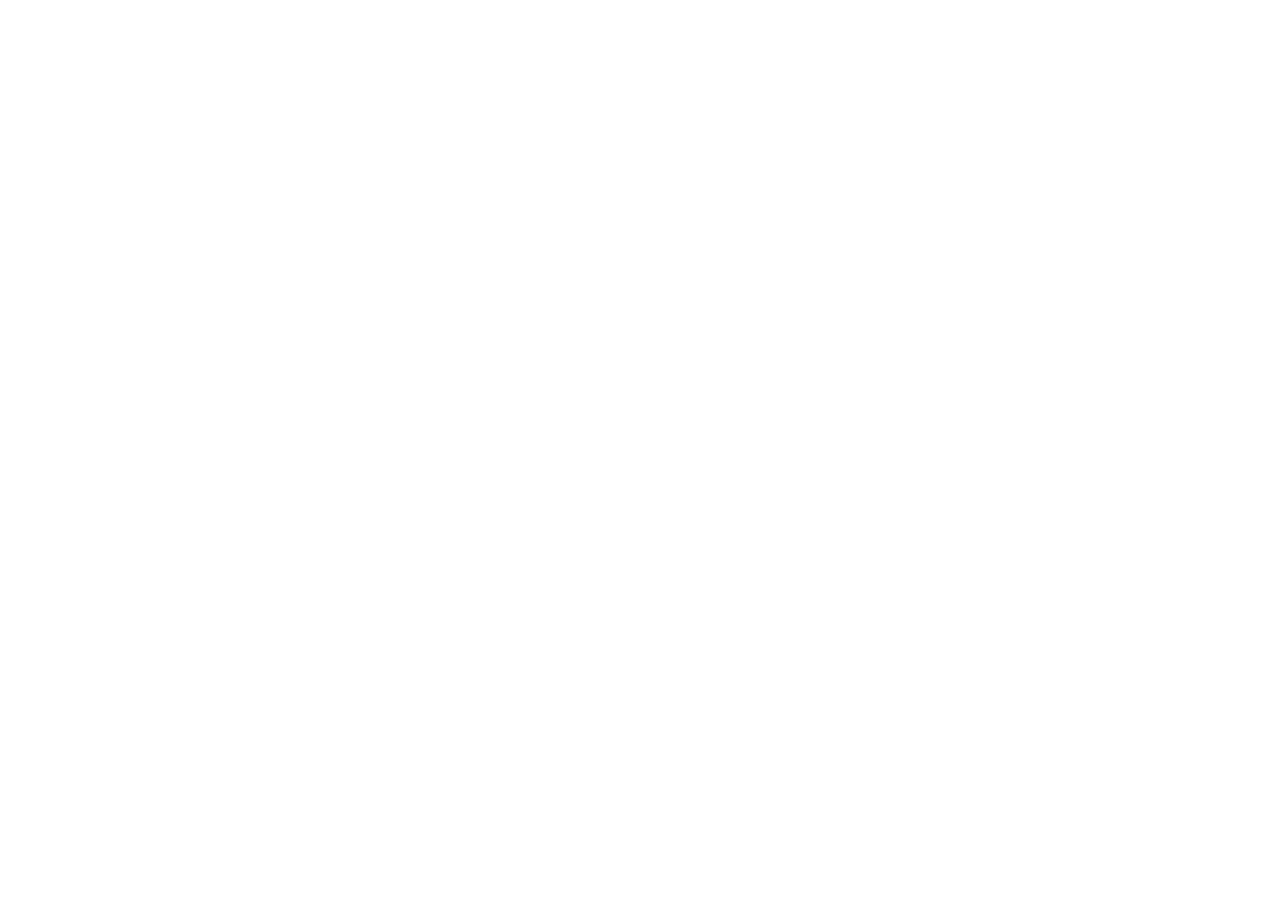
==== index.html @ 661a29d6 "Bay Grove" ====
<html lang="en">
<head>
    <meta charset="UTF-8">
    <meta name="viewport" content="width=device-width, initial-scale=1.0">
    <title>Document</title>
    <link href="https://cdn.jsdelivr.net/npm/bootstrap@5.0.2/dist/css/bootstrap.min.css" rel="stylesheet" integrity="sha384-EVSTQN3/azprG1Anm3QDgpJLIm9Nao0Yz1ztcQTwFspd3yD65VohhpuuCOmLASjC" crossorigin="anonymous">
    <link rel="stylesheet" href="style.css">
</head>
<body>
    <div class="container head-container">
        <!-- Content here -->
      </div>
    <script src="https://cdn.jsdelivr.net/npm/bootstrap@5.0.2/dist/js/bootstrap.bundle.min.js" integrity="sha384-MrcW6ZMFYlzcLA8Nl+NtUVF0sA7MsXsP1UyJoMp4YLEuNSfAP+JcXn/tWtIaxVXM" crossorigin="anonymous"></script>
</body>
</html>
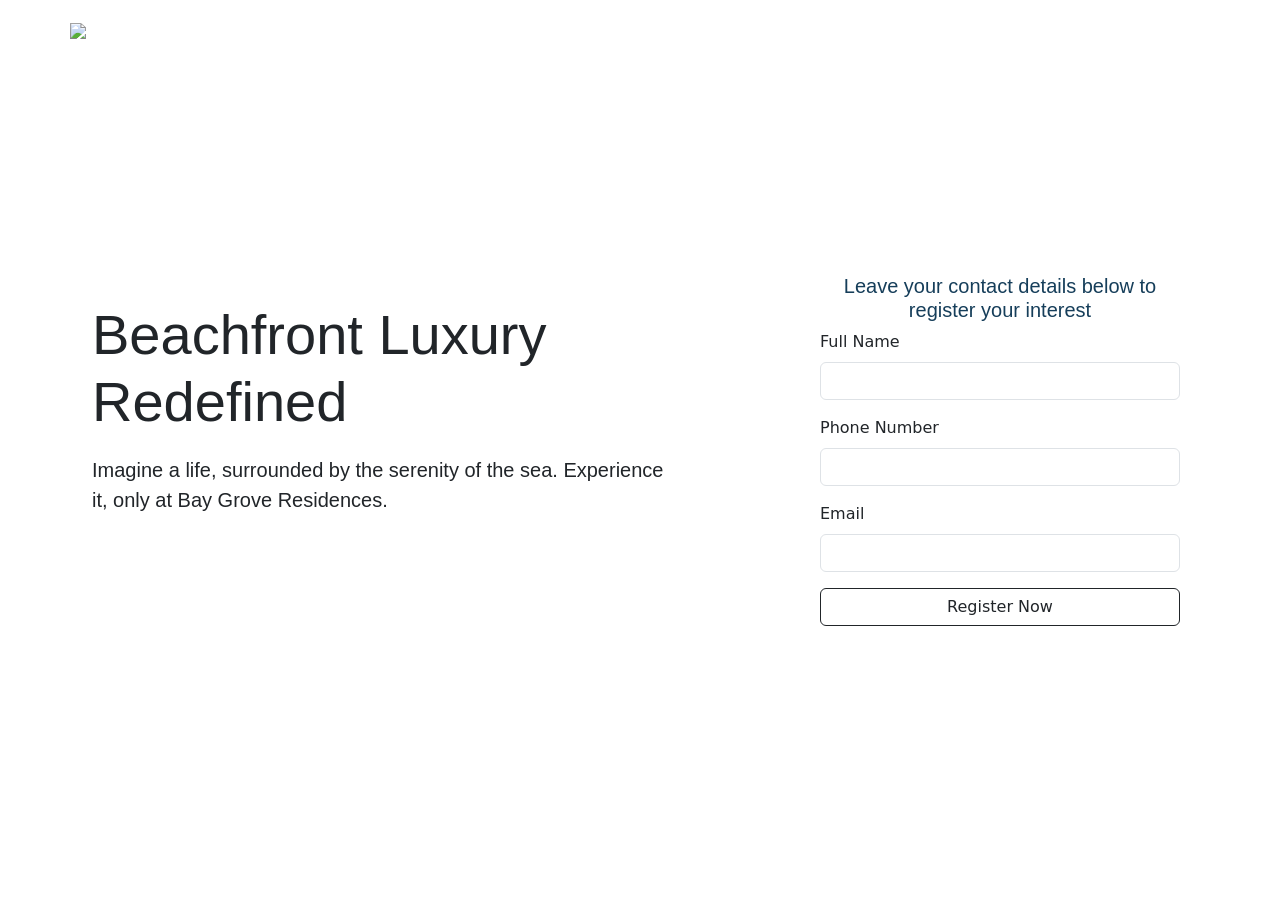
==== commit 4ca075cb: "done" ====
--- a/index.html
+++ b/index.html
@@ -1,15 +1,117 @@
+<!DOCTYPE html>
 <html lang="en">
 <head>
     <meta charset="UTF-8">
     <meta name="viewport" content="width=device-width, initial-scale=1.0">
-    <title>Document</title>
-    <link href="https://cdn.jsdelivr.net/npm/bootstrap@5.0.2/dist/css/bootstrap.min.css" rel="stylesheet" integrity="sha384-EVSTQN3/azprG1Anm3QDgpJLIm9Nao0Yz1ztcQTwFspd3yD65VohhpuuCOmLASjC" crossorigin="anonymous">
-    <link rel="stylesheet" href="style.css">
+    <title>Luxury Residences</title>
+    <!-- Bootstrap CSS -->
+    <link href="https://cdn.jsdelivr.net/npm/bootstrap@5.3.3/dist/css/bootstrap.min.css" rel="stylesheet">
+    <style>
+        /* Custom styles for header */
+        hero-section {
+            beckground-image: url('https://raw.githubusercontent.com/Nekrasov-Ilia/fidu/refs/heads/gh-pages/Yas%20Golf/img/Header-0213501.jpg')        }
+        .hero-content {
+            position: absolute;
+            top: 50%;
+            left: 80px;
+            transform: translateY(-50%);
+            max-width: 600px;
+        }
+        .hero-title {
+            font-family: 'Kaisei Opti', sans-serif;
+            font-size: 3.5rem;
+            font-weight: 500;
+            line-height: 1.2;
+        }
+        .hero-subtitle {
+            font-family: 'Kaisei Opti', sans-serif;
+            font-size: 1.25rem;
+            font-weight: 400;
+            margin-top: 20px;
+        }
+        .register-btn {
+            border: 1.5px solid #FFFFFF;
+            border-radius: 9px;
+            color: white;
+            margin-top: 30px;
+        }
+        .enquire-btn {
+            border: 1px solid #FFFFFF;
+            border-radius: 8px;
+            padding: 8px 16px;
+        }
+        .contact-form {
+            position: absolute;
+            top: 50%;
+            right: 80px;
+            transform: translateY(-50%);
+            background: rgba(255, 255, 255, 0.6);
+            padding: 20px;
+            border-radius: 25px;
+            max-width: 400px;
+        }
+        .form-title {
+            font-family: 'Kaisei Opti', sans-serif;
+            font-size: 1.25rem;
+            font-weight: 500;
+            color: #163E5A;
+            text-align: center;
+        }
+    </style>
 </head>
 <body>
-    <div class="container head-container">
-        <!-- Content here -->
-      </div>
-    <script src="https://cdn.jsdelivr.net/npm/bootstrap@5.0.2/dist/js/bootstrap.bundle.min.js" integrity="sha384-MrcW6ZMFYlzcLA8Nl+NtUVF0sA7MsXsP1UyJoMp4YLEuNSfAP+JcXn/tWtIaxVXM" crossorigin="anonymous"></script>
+
+<!-- Header Navbar -->
+<header class="bg-transparent">
+    <nav class="navbar navbar-expand-lg navbar-dark container pt-3">
+        <a class="navbar-brand" href="#">
+            <img src="https://raw.githubusercontent.com/Nekrasov-Ilia/fidu/refs/heads/gh-pages/Yas%20Golf/img/logo.png" alt="Logo" width="100"> <!-- Replace with your logo -->
+        </a>
+        <button class="navbar-toggler" type="button" data-bs-toggle="collapse" data-bs-target="#navbarNav" aria-controls="navbarNav" aria-expanded="false" aria-label="Toggle navigation">
+            <span class="navbar-toggler-icon"></span>
+        </button>
+        <div class="collapse navbar-collapse justify-content-end" id="navbarNav">
+            <ul class="navbar-nav">
+                <li class="nav-item"><a class="nav-link" href="#about">About</a></li>
+                <li class="nav-item"><a class="nav-link" href="#payment-plan">Payment Plan</a></li>
+                <li class="nav-item"><a class="nav-link" href="#amenities">Amenities</a></li>
+                <li class="nav-item"><a class="nav-link" href="#contact">Contact Us</a></li>
+                <li class="nav-item"><a class="nav-link" href="#locations">Locations</a></li>
+                <li class="nav-item"><a class="nav-link enquire-btn" href="#enquire">Enquire Now</a></li>
+            </ul>
+        </div>
+    </nav>
+</header>
+
+<!-- Hero Section -->
+<section class="hero-section">
+    <div class="container hero-content">
+        <h1 class="hero-title">Beachfront Luxury Redefined</h1>
+        <p class="hero-subtitle">Imagine a life, surrounded by the serenity of the sea. Experience it, only at Bay Grove Residences.</p>
+        <a href="#register" class="btn btn-outline-light register-btn">Register Now</a>
+    </div>
+    <!-- Contact Form Overlay -->
+    <div class="contact-form">
+        <h2 class="form-title">Leave your contact details below to register your interest</h2>
+        <form>
+            <div class="mb-3">
+                <label for="name" class="form-label">Full Name</label>
+                <input type="text" class="form-control" id="name">
+            </div>
+            <div class="mb-3">
+                <label for="phone" class="form-label">Phone Number</label>
+                <input type="text" class="form-control" id="phone">
+            </div>
+            <div class="mb-3">
+                <label for="email" class="form-label">Email</label>
+                <input type="email" class="form-control" id="email">
+            </div>
+            <button type="submit" class="btn btn-outline-dark w-100">Register Now</button>
+        </form>
+    </div>
+</section>
+
+<!-- Bootstrap JS -->
+<script src="https://cdn.jsdelivr.net/npm/bootstrap@5.3.3/dist/js/bootstrap.bundle.min.js"></script>
 </body>
 </html>
